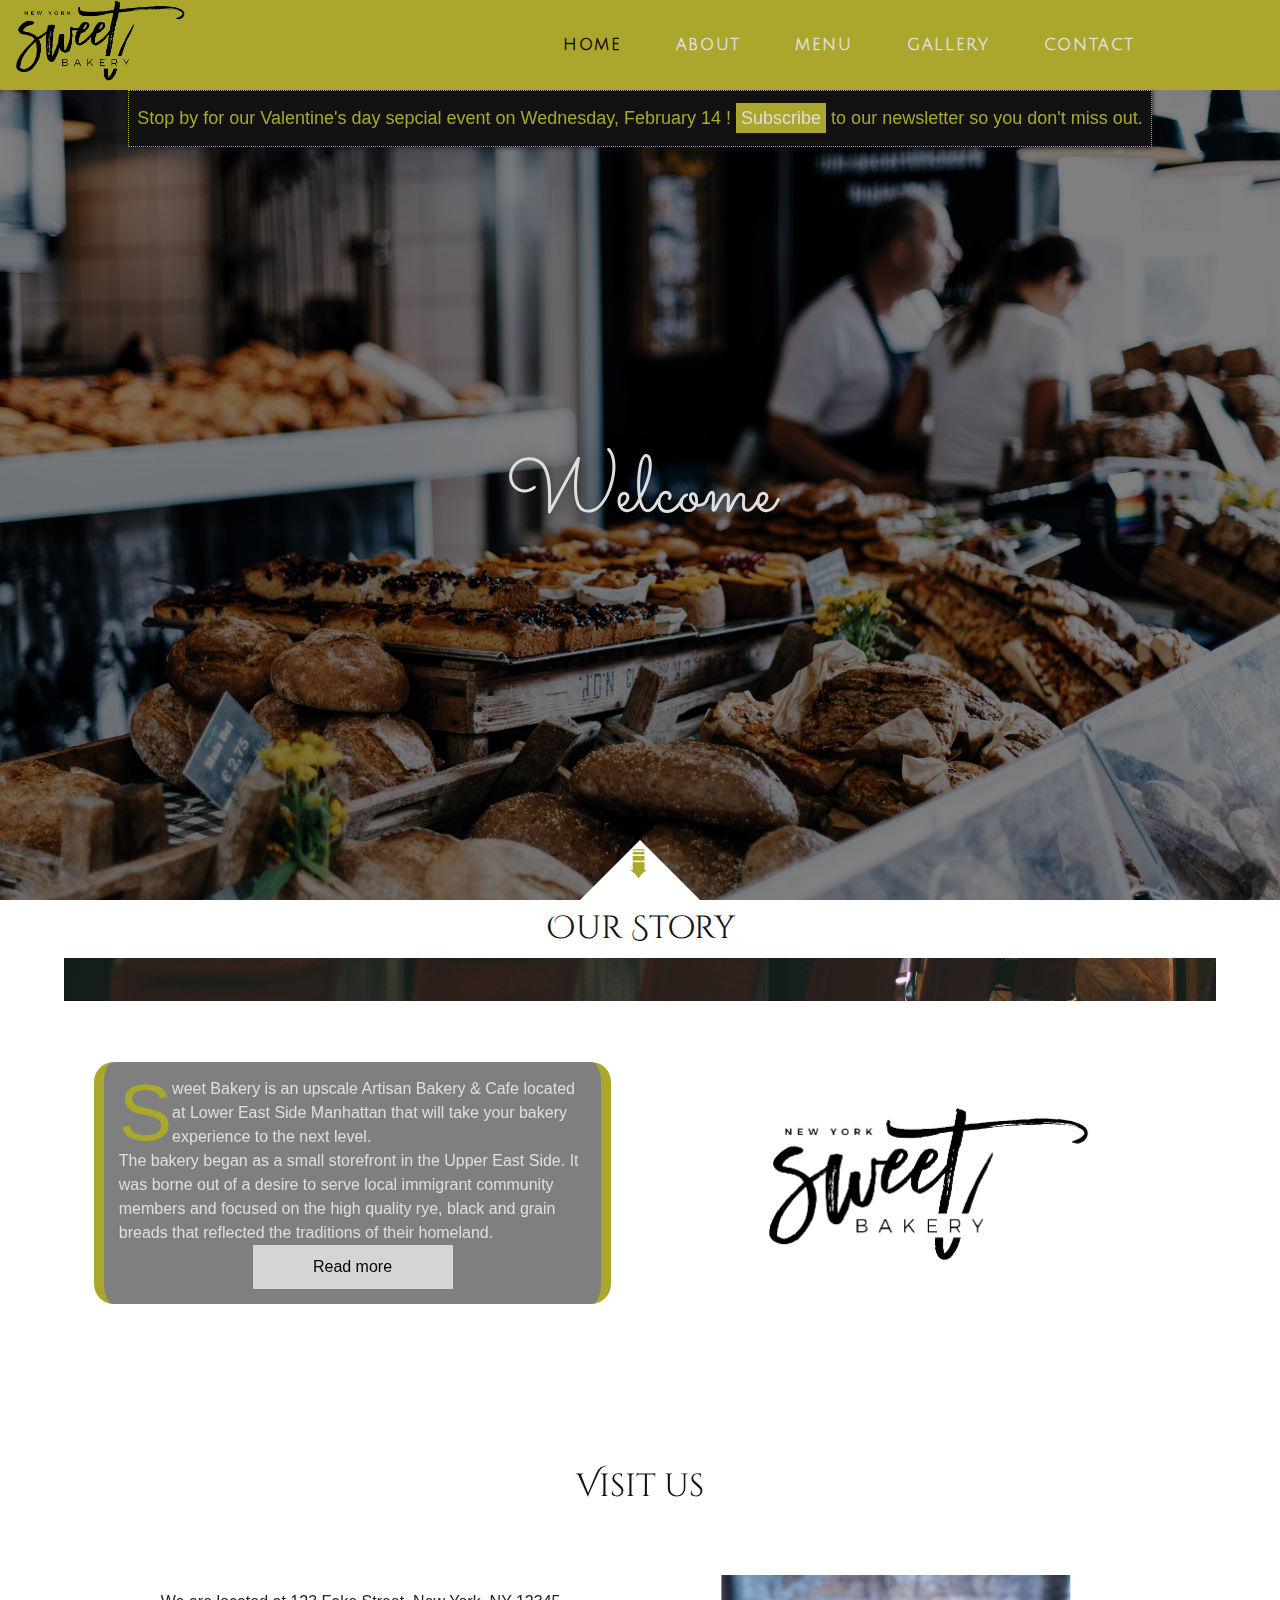
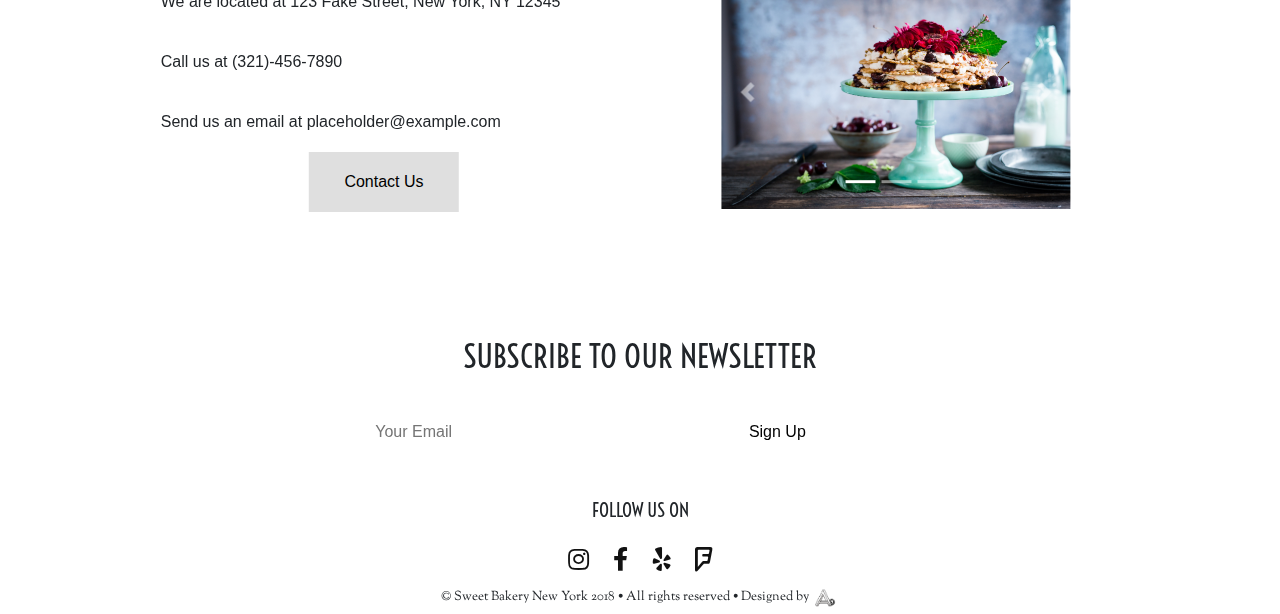
==== index.html @ f9ac9fd3 "First" ====
<!DOCTYPE html>
<html>
  <head>
    <meta charset="utf-8">  
    <title>Home</title>  
    <meta name="viewport" content="width=device-width, initial-scale=1.0">  
    <link rel="stylesheet" href="style/style.css">
    <link rel="stylesheet" href="style/style2.css">  
    <link rel="stylesheet" href="https://maxcdn.bootstrapcdn.com/bootstrap/4.0.0/css/bootstrap.min.css">  
    <link href="https://maxcdn.bootstrapcdn.com/font-awesome/4.7.0/css/font-awesome.min.css" rel="stylesheet" integrity="sha384-wvfXpqpZZVQGK6TAh5PVlGOfQNHSoD2xbE+QkPxCAFlNEevoEH3Sl0sibVcOQVnN" crossorigin="anonymous">
    <link href="https://use.fontawesome.com/releases/v5.0.6/css/all.css" rel="stylesheet">
    <script src="https://code.jquery.com/jquery-3.3.1.js"></script>
    <script src="https://ajax.googleapis.com/ajax/libs/jquery/1.11.0/jquery.min.js"></script>
    <script src="navActivity.js"></script> 
    <script src="parallax.js"></script>  
    <script src="https://ajax.googleapis.com/ajax/libs/jquery/3.3.1/jquery.min.js"></script>
    <script src="https://cdnjs.cloudflare.com/ajax/libs/popper.js/1.12.9/umd/popper.min.js"></script>
    <script src="https://maxcdn.bootstrapcdn.com/bootstrap/4.0.0/js/bootstrap.min.js"></script>  
    
    <link rel="stylesheet" type="text/css" href="lightbox.min.css">
    <script type="text/javascript" src="lightbox-plus-jquery.min.js"></script>
    <script src="https://code.jquery.com/jquery-3.3.1.js" integrity="sha256-2Kok7MbOyxpgUVvAk/HJ2jigOSYS2auK4Pfzbm7uH60=" crossorigin="anonymous"></script>  
    
    <script src="https://code.jquery.com/jquery-3.3.1.js"></script>
    
    <script type="text/javascript">
      $(document).ready(function(){
          $(".button").click(function(){
                var value = $(this).attr("data-filter");
                if(value == "all"){
                    $(".filter").show();
                }
                else{
                    $(".filter").not("."+ value).hide();
                    $(".filter").filter("." + value).show();
                }
                $("ul .button").click(function(){
                    $(this).addClass("active").siblings().removeClass('active');
                })
            })
      })
    </script>  
  </head>
  <body>
        
      <section id="home">
        <nav>
            
            <a href="index.html" class="logo-link"><div class="logo"></div></a>
              
            <label for="toggle">&#9776;</label>
            <input type="checkbox" id="toggle">
              
            <div class="menu">
            <a href="index.html" class="active">Home</a>
            <a href="about.html">About</a>
            <a href="menu.html">Menu</a>
            <a href="gallery.html">Gallery</a>  
            <a href="contact.html">Contact</a>
            </div>      
          </nav>
        <div id="note">
        <h1>Stop by for our Valentine's day sepcial event on Wednesday, February 14 ! <span><a href="#subscribe">Subscribe</a></span> to our newsletter so you don't miss out.</h1>
        </div>  
        <div class="landing" data-parallax="scroll" data-image-src="images/bakery.jpg">
            <div class="overlay"></div>
            <h1>Welcome</h1>
            <div class="down-arrow"></div>
            <a href="#middle" class="arrow"><h6>&#10144;</h6></a>
        </div>  
          
        <div class="about-info" id="middle" data-parallax="scroll" data-image-src="images/cafe.jpg">
            <h1>Our Story</h1>
            <div class="grid-container">
            <div class="center-grid">
                <div class="left-container">
                <p>
                Sweet Bakery is an upscale Artisan Bakery &amp; Cafe located at Lower East Side Manhattan that will take your bakery experience to the next level. <br> 
                The bakery began as a small storefront in the Upper East Side. It was borne out of a desire to serve local immigrant community members and focused on the high quality rye, black and grain breads that reflected the traditions of their homeland. <br>   
                <button type="button">Read more</button>
                <br>    
                </p> 
                </div>
                <div class="right-container">
                    
                </div>
            </div>

        </div>
        </div>
          
        <div class="location-info">
            <h1>Visit us</h1>
        <div class="grid-container">
          
            <div class="center-grid">
                <div class="left-container">
                    <div class="left">
                  <div class="info-wrap">
                    <li>We are located at <a href="#">123 Fake Street, New York, NY 12345</a></li>
                    <li>Call us at <a href="tel:321-456-7890">&#40;321&#41;&#45;456&#45;7890</a></li>
                    <li>Send us an email at <a href="#">placeholder@example.com</a>
                    <br>
                    <a href="contact.html"><button type="button">Contact Us</button></a>
                  </div>
              </div>
                </div>
                <div class="right-container">
                    <div class="right" on contextmenu="return false;" onselectstart="return false;" ondragstart="return false;">

                <div id="demo" class="carousel slide" data-ride="carousel" data-interval="3000">

                  <!-- Indicators -->
                  <ul class="carousel-indicators">
                    <li data-target="#demo" data-slide-to="0" class="active"></li>
                    <li data-target="#demo" data-slide-to="1"></li>
                    <li data-target="#demo" data-slide-to="2"></li>
                  </ul>

                  <!-- The slideshow -->
                  <div class="carousel-inner">
                    <div class="carousel-item active">
                      <img src="./images/beautiful.jpg" alt="Image 1">
                    </div>
                    <div class="carousel-item">
                      <img src="./images/croisant.jpg" alt="Image 2">
                    </div>
                    <div class="carousel-item">
                      <img src="./images/desserts.jpg" alt="Image 3">
                    </div>
                  </div>

                  <!-- Left and right controls -->
                  <a class="carousel-control-prev" href="#demo" data-slide="prev">
                    <span class="carousel-control-prev-icon"></span>
                  </a>
                  <a class="carousel-control-next" href="#demo" data-slide="next">
                    <span class="carousel-control-next-icon"></span>
                  </a>

                </div>              

              </div>
                </div>
            </div>

        </div>
        </div> 
          
        <div class="newsletter">
          <div class="signup-form">
                        <h3>Subscribe to our newsletter</h3>
                        <form>
                            <input id="subscribe" type="email" placeholder="Your Email" required><button type="submit">Sign Up</button>
                        </form>
                    </div>
        </div>
          
        <div class="bottom-container">
        <div class="social-icons">
        <h6>Follow us on</h6>
        <ul>
            <li><a href="#" class="" title="Instagram"><i class="fab fa-instagram"></i></a></li>
            <li><a href="#"class="" title="Facebook"><i class="fab fa-facebook-f"></i></a>  </li>
            <li><a href="#"class="" title="Yelp"><i class="fab fa-yelp"></i></a></li>
            <li><a href="#"class="" title="Foursquare"><i class="fab fa-foursquare"></i></a></li>
        </ul>
        </div>
        <footer>
        <p> 
            &copy; Sweet Bakery New York 2018 &#8226; All rights reserved &#8226; Designed by <a href="#" alt="AnupsDesign" title="http://anupsdesign.github.io/"><span>&nbsp;&nbsp;&nbsp;&nbsp;</span></a>
        </p>  
    </footer>
    </div>  
          
      </section>
        
      <script>
        $('a > img').bind('contextmenu', function(e){
            return false;
        }); 
      </script>  
      <script>
        document.oncontextmenu = function(e){
            var target = (typeof e !="undefined")? e.target: event.srcElement
                if (target.tagName == "IMG" || (target.tagName == 'A' && target.firstChild.tagName == 'IMG'))
                    return false
        }
      </script> 
      
  </body>
</html>
---- style/style.css ----
@import url('https://fonts.googleapis.com/css?family=Julius+Sans+One');
@import url('https://fonts.googleapis.com/css?family=Sacramento');
@import url('https://fonts.googleapis.com/css?family=Lateef');
@import url('https://fonts.googleapis.com/css?family=Cinzel+Decorative');/*title font-family: 'Cinzel Decorative', cursive;*/

@import url('https://fonts.googleapis.com/css?family=Sorts+Mill+Goudy');

@import url('https://fonts.googleapis.com/css?family=Sacramento');


body{
    margin: 0;
}
section{
    position: relative;
    width: 100%;
    height: 100vh;
}
* > button,input{
    outline: none;
}

#note {
        width: 80%;
        margin: 0 auto;
        position: absolute;
        z-index: 999;
        top: 90px;
        left: 0;
        right: 0;
        background: #121212;
        text-align: center;
        line-height: 2.5;
        overflow: hidden; 
        -webkit-box-shadow:0 0 5px #121212;
        -moz-box-shadow:0 0 5px #121212;
        box-shadow:0 0 5px #121212;
    }
    .cssanimations.csstransforms #note {
        -webkit-transform:translateY(-100vh);
        -webkit-animation:slideDown 7s 0s 1 ease forwards;
        -moz-transform:translateY(-100vh);
        -moz-animation:slideDown 7s 0s 1 ease forwards;
    }
    @-webkit-keyframes slideDown {
        0%, 100% { -webkit-transform: translateY(-100vh); }
        10%, 90% { -webkit-transform: translateY(0px); }
    }
    @-moz-keyframes slideDown {
        0%, 100% { -moz-transform: translateY(-100vh); }
        10%, 90% { -moz-transform: translateY(0px); }
    }
    #note h1{
        line-height: 2.5;
        padding: 5px;
        font-size: 2vh;
        color:#ABA72D;
        margin-bottom: 0;
        border: thin dotted #ABA72D;
    }    
    #note span{
        background-color: #ABA72D;
        padding: 5px;
        -webkit-box-shadow:0 0 5px #121212;
        -moz-box-shadow:0 0 5px #121212;
        box-shadow:0 0 5px #121212;
        transition: .3s;
    }
    #note span:hover{
        transition: .3s;
        background-color: #2D2E30;
        color: #ABA72D;
    }
    #note span a{
        text-decoration: none;
        color: #dfdfdf;
    }
    #note span a:hover{
        transition: .3s;
        color:#ABA72D; 
    }

/*
.announcement{
    width: 100%;
    background-color: #121212;
    margin:0;
    padding: 0;
    position: absolute;
    z-index: 101;
    top: 0;
    left: 0;
    right: 0;
    overflow: hidden; 
}
.announcement h1{
    font-size: 1em;
    text-align: center;
    padding: 5px;
    margin-bottom: 0;
    color: #ABA72D;
}
.announcement span{
    background-color: #dfdfdf;
    padding: 5px;

}
.announcement span a{
    text-decoration: none;
    color: #ABA72D;
}
*/
nav{
    position: fixed;
    width: 100%;
    height: 90px;
    background-color: #ABA72D;
    text-align: right;
    z-index: 999;
    transition: all ease .5s;
}
nav .menu a{
    position: relative;
    line-height: 90px;
    padding: 25px;
    text-transform: uppercase;
    text-decoration: none;
    right: 50px;
    color: #DFDFDF;
    font-family: 'Julius Sans One', sans-serif;
    font-weight: bolder;
    font-size: 1em;
    letter-spacing: .1em;
    transition: .3s;
}
nav a:hover{
    transition: .4s;
    color: #121212;
}
nav .menu a.active{
    color: #121212;
}
a.arrow h6{
    position: relative;
    color: #ABA72D;
    font-size: 2.5em;
    transform: rotate(90deg);
    animation: bounce .8s infinite;
    margin: 0;
}
a.arrow{
    position: absolute;
    text-decoration: none;
    top: 96%;
    left: 50%;
    transform: translate(-50%,-50%);
}
a.arrow:hover{
    text-decoration: none;
}
nav .logo{
    position: absolute;

    width: 200px;
    height: 90%;
    padding-top: 5px;
    background-image: url(../images/logo.png);
    background-repeat: no-repeat;
    background-position: center;
    background-size: contain ;
    z-index: 999;
}
.overlay{
    position: relative;
    background-color: rgba(0,0,0,.4);
    width: 100%;
    height: 100vh;

}
.shrink {
    color: #121212;
    transition: all ease .5s;
    background: #DFDFDF; /*Change background to black on scroll*/
}
nav.shrink a{
    color: #121212;
}
nav.shrink a:hover{
    color: RGBA(171, 167, 45, 1.00);
}
nav.shrink a.active{
    color: #ABA72D;
}
nav.shrink label{
    color: #ABA72D;
}

#toggle{
        display: none;
}
label{
        visibility: hidden;
        position: relative;
        margin: 0 40px 0 0;
        font-size: 2em;
        line-height: 90px;
        width: 30px;
        float: right;
        color: #DFDFDF;
        transition: .4s;
}
label:hover{
    transition: .3s;
    color: #121212;
    cursor: pointer;
}
.down-arrow{
    position: relative;
	background: #fff;
}
.down-arrow:after {
	bottom: 100%;
	left: 50%;
	border: solid transparent;
	content: " ";
	height: 0;
	width: 0;
	position: absolute;
	pointer-events: none;
	border-color: rgba(136, 183, 213, 0);
	border-bottom-color: #fff;
	border-width: 60px;
	margin-left: -60px;
}

#top .heading h1{
    position: absolute;
    top: 55%;
    left: 50%;
    transform: translate(-50%,-50%);
    font-family: ;
    font-size: 6em;
    margin: 0;
    color: #DFDFDF;
    font-family: 'Sacramento', cursive;
    text-transform: none;
    font-weight: normal;
}
#middle .heading h1{
    font-family: 'Cinzel Decorative', cursive;
    text-align: center;
    font-size: 2.4em;
    color: #121212;
    margin: -8vh auto;
    width: 100%;
    position: absolute;
}
@keyframes bounce{
    0%{
        top: 0px;
    }
    50%{
        top: 10px;
        opacity: .6;
    }
    100%{
        top: 0px;
    }
}

.container{
    width: 90%;
    margin: 0vh auto;
    height: 95vh;
}
.left-box{
    background-color: rgba(0,0,0,.4);
    position: absolute;
    top: 50%;
    left: 30%;
    transform: translate(-50%,-50%);
    width: 40%;
    height: auto;
    color: #121212;
    border-right: 8px solid RGBA(171, 167, 45, 1.00);
    border-left: 8px solid RGBA(171, 167, 45, 1.00);
    border-radius: 25px;
}
.left-box p{
    font-size: 1.3em;
    padding: 15px;
    color: #dfdfdf;
    text-align: justify;
}
.left-box p:first-child:first-letter{
    float: left;
    width: 0.7em;
    font-size: 400%;
    line-height: 70%;
    color: RGBA(171, 167, 45, 1.00);
}
.left-box button{
    padding: 12px;
    width: 200px;
    font-size: 1em;
    outline: none;
    cursor: pointer;
    border: none;
    transition: .4s;
    position: relative;
    left: 50%;
    transform: translateX(-50%);
    background-color: rgba(223,223,223,.9);
}
.left-box button:hover{
    transition: .3s;
    color: RGBA(171, 167, 45, 1.00);
    background-color: rgba(0,0,0,.5);
    -webkit-box-shadow:0 0 5px #121212;
    -moz-box-shadow:0 0 5px #121212;
    box-shadow:0 0 5px #121212;
}
.right-box{
    background-image: url(../images/logo.png);
    background-repeat: no-repeat;
    background-size: contain;
    background-position: center;
    /*background-color: RGBA(244, 144, 71, .7);*/
    height: 400px;
    width: 40%;
    position: absolute;
    left: 72%;
    top: 50%;
    transform: translate(-50%,-50%);
}
.break{
    width: 100%;
    height: 10vh;
}

#bottom{
    width: 90%;
    height: auto;
    margin: -5vh auto;
    /*height: 95vh;*/
    background-color: #FBFBFC;
    /*border: solid;*/
     
}
.bottom-container{
    width: 100%;
    height: 60%;
    position: relative;
    left: 50%;
    transform: translateX(-50%);
    
} 
.float-wrap{
    display: flex;
    flex-direction: row;
    justify-content: center;
    align-items: center;
    height: auto;
    
}
.left{
    padding: 20px;
    width: 50%;
    height: 400px;
    /*background-color: RGBA(163, 141, 118, 1.00);*/
}
.right{
    padding: 20px;
    width: 50%;
    height: 400px;
    /*background-color: RGBA(198, 160, 154, 1.00);*/
}
.info-wrap{
    max-width: 100%;
    height: auto;
    position: relative;
    top: 50%;
    left: 50%;
    transform: translate(-50%,-50%);
    /*background-color: antiquewhite*/
}
.info-wrap li{
    text-align: left;
    font-size: 1em;
    list-style: none;
    line-height: 60px;
}
.info-wrap li a{
    color: inherit;
}
.info-wrap button{
    border: none;
    cursor: pointer;
    width: 150px;
    padding: 0px;
    background-color: #DFDFDF;
    transition: .4s;
    outline: none;
}
.info-wrap button:hover{
    transition: .3s;
    background-color:#121212 ;
    color: #ABA72D;
    -webkit-box-shadow:0 0 5px #121212;
    -moz-box-shadow:0 0 5px #121212;
    box-shadow:0 0 5px #121212;
    outline: none;
}
.carousel-inner img {
    width: 100%;
    height: 100%;
}
.carousel{
    max-width: 100%;
    position: absolute;
    top: 50%;
    left: 50%;
    transform: translate(-50%,-50%);
}
#bottom .heading h1{
    font-family: 'Cinzel Decorative', cursive;
    text-align: center;
    color: #121212;
    font-size: 2.4em;
    margin: -8vh auto;
    width: 100%;
    position: absolute;
}

.bottom-extras{
    display: flex;
    flex-direction: row;
    justify-content: center;
    align-items: center;
    height: auto;
    /*background-color: lavender;*/
    padding-bottom: 30px;
}
.left-extra{
    width: 50%;
    /*background-color: lightblue;*/
}
.right-extra{
    width: 50%;
    /*background-color: steelblue;*/
}
.bottom-extras h1{
    text-align: center;
    font-size: 2em;
}
.bottom-extras p{
    text-align: center;
    font-size: 1em;
}
.bottom-extras p span{
    text-align: center;
    font-size: .7em;
    position: relative;
    top: 15px;
}
.bottom-extras form{
    display: flex;
    flex-direction: row;
    justify-content: center;
    align-items: center;
    height: auto;
}
.bottom-extras form input, button{
    border: none;
    padding: 10px;
    transition: .4s;
}
.bottom-extras form input:focus{
    -webkit-box-shadow:0px 1px 5px 1px #121212;
    -moz-box-shadow:0px 1px 5px 1px #121212;
    box-shadow:0px 1px 5px 1px #121212;
    transition: .3s;
}
.bottom-extras form button{
    background-color: #DFDFDF;
    width: 100px;
}
.bottom-extras form button:hover{
    transition: .3s;
    background-color:#121212 ;
    color: #ABA72D; 
    cursor: pointer;
    -webkit-box-shadow:0 0 5px #121212;
    -moz-box-shadow:0 0 5px #121212;
    box-shadow:0 0 5px #121212;
}
.social li{
    list-style: none;
    display: inline-block;
    padding: 10px;
    /*background-color: cadetblue;*/
}
.social li a{
    color: #121212;
    font-size: 1.5em;
    transition: .4s;
}
.social a:hover{
    transition: .3s;
    color: #ABA72D;
}
.social ul{
    /*background-color: antiquewhite;*/
}
.social{
    text-align: center;
    width: 90%;
    height: auto;
}


footer{
    font-family: 'Sorts Mill Goudy', serif;
    position: relative;
    width: 90%;
    margin: 5vh auto;
    margin-bottom: 0;
    /*background-color: dimgrey;*/
}
footer p{
    text-align: center;
    position: relative;
    font-size: .8em;
    margin-bottom: 0;
}
footer p span{
    border: solid transparent;
    padding: 5px;
    background-image: url(../images/anupsDesign.png);
    background-repeat: no-repeat;
    background-size: contain;
    background-position: center;
}
footer p a{text-decoration: none;}
footer p a:hover{text-decoration: none;}
/*
.grid-container {
    width: 85%;
    margin: 0 auto;
    display: grid;
    grid-template-columns: auto auto;
    grid-gap:10px;
    background-color: #2196F3;
    padding: 10px;   
}
.grid-item {
  background-color: rgba(255, 255, 255, 0.8);
  border: 1px solid rgba(0, 0, 0, 0.8);
  padding: 20px;
  font-size: 30px;
  text-align: left;
  height:auto;
}
.grid-item:last-child{
  grid-column-start: 1;
  grid-column-end: 3;  
}
.grid-item li{
    line-height: 70px;
    list-style: none;
    display: block;
    text-align: left;
    font-size: .8em;
}
.grid-item:nth-child(2){
    width: 650px;
    height: auto;
}
.carousel{
    width: 100%;
}
.carousel-inner img {
    width: 100%;
    max-height: 400px;
}
*/
@media only screen and (max-width: 870px){
    label{
        display: block;
        outline: none;
        visibility: visible;
    }
    label:active{
        color: #121212;
    }
    nav{
        text-align: center;
    }
    nav .menu a {
        clear: both;
        width: 100%;
        position: relative;
        left: 50%;
        top: 37px;
        transform: translate(-50%,-50%);
        display: none;
        padding: 0px;
        border-bottom: 1px solid RGBA(18, 18, 18, .5);
        background-color: rgba(223,223,223,.9);
        opacity: 0;
        color:#ABA72D;
        transition: .3s;
    }
    nav .menu a:hover{
        color: #121212;
        transition: .4s;
    }
    #toggle:checked + .menu a{
        visibility: visible;
        opacity: 1;
        transition: opacity 0.2s linear;
        display: block;
    }

}
---- style/style2.css ----
@import url('https://fonts.googleapis.com/css?family=Nanum+Myeongjo');
@import url('https://fonts.googleapis.com/css?family=Lobster');

@import url('https://fonts.googleapis.com/css?family=Dancing+Script');
@import url('https://fonts.googleapis.com/css?family=Voltaire');

    #note {
        width: 80%;
        margin: 0 auto;
        position: absolute;
        z-index: 2;
        top: 90px;
        left: 0;
        right: 0;
        background: #121212;
        text-align: center;
        line-height: 2.5;
        overflow: hidden; 
        -webkit-box-shadow:0 0 5px #121212;
        -moz-box-shadow:0 0 5px #121212;
        box-shadow:0 0 5px #121212;
        animation: slideDown 7s 0s 1 ease forwards;
    }
    .cssanimations.csstransforms #note {
        -webkit-transform:translateY(-100vh);
        -webkit-animation:slideDown 7s 0s 1 ease forwards;
        -moz-transform:translateY(-100vh);
        -moz-animation:slideDown 7s 0s 1 ease forwards;
    }
    @-webkit-keyframes slideDown {
        0%, 100% { -webkit-transform: translateY(-100vh); }
        10%, 90% { -webkit-transform: translateY(0px); }
    }
    @-moz-keyframes slideDown {
        0%, 100% { -moz-transform: translateY(-100vh); }
        10%, 90% { -moz-transform: translateY(0px); }
    }
    #note h1{
        line-height: 2.5;
        padding: 5px;
        font-size: 2vh;
        color:#ABA72D;
        margin-bottom: 0;
        border: thin dotted #ABA72D;
    }    
    #note span{
        background-color: #ABA72D;
        padding: 5px;
        -webkit-box-shadow:0 0 5px #121212;
        -moz-box-shadow:0 0 5px #121212;
        box-shadow:0 0 5px #121212;
        transition: .3s;
    }
    #note span:hover{
        transition: .3s;
        background-color: #2D2E30;
        color: #ABA72D;
    }
    #note span a{
        text-decoration: none;
        color: #dfdfdf;
    }
    #note span a:hover{
        transition: .3s;
        color:#ABA72D; 
    }

.landing{
    width: 100%;
    height: 100vh;
}
.landing h1{
    z-index: 2;
    position: absolute;
    top: 55%;
    left: 50%;
    transform: translate(-50%,-50%);
    padding: 10px;
    font-family: 'Sacramento', cursive;
    text-align: center;
    color: #dfdfdf;
    font-size: 5em;
    margin: 0;
    text-shadow: 0px 5px 20px #121212;
}
.overlay{
    position: relative;
    width: 100%;
    height: 100%;
    background-color: rgba(0,0,0,.5);
    z-index: -1;
}

a.arrow h6{
    position: relative;
    color: #ABA72D;
    font-size: 2.5em;
    transform: rotate(90deg);
    animation: bounce .8s infinite;
    margin: 0;
    z-index: 2;
}
a.arrow{
    position: absolute;
    text-decoration: none;
    top: 96%;
    left: 50%;
    transform: translate(-50%,-50%);
}
a.arrow:hover{
    text-decoration: none;
}

.down-arrow{
    position: relative;
	background: #fff;
}
.down-arrow:after {
	bottom: 100%;
	left: 50%;
	border: solid transparent;
	content: " ";
	height: 0;
	width: 0;
	position: absolute;
	pointer-events: none;
	border-color: rgba(136, 183, 213, 0);
	border-bottom-color: #fff;
	border-width: 60px;
	margin-left: -60px;
}

.about-info{
    width: 90%;
    margin: 0 auto;
    height: auto;
    margin-bottom: 0;
}
.about-info h1{
    padding: 10px;
    font-family: 'Cinzel Decorative', cursive;
    text-align: center;
    color: #121212;
    font-size: 2em;
    margin: 0;
    background-color: #fff;
}
.left-container p{
    color: #dfdfdf;
    position: relative;
    top: 50%;
    transform: translateY(-50%);
    width: 90%;
    margin: 0 auto;
    padding: 15px;
    border-left: 10px solid #ABA72D;
    border-right: 10px solid #ABA72D;
    border-radius: 20px;
    background-color: rgba(0,0,0,.5);
}
.left-container p:first-child:first-letter{
    float: left;
    width: 0.7em;
    font-size: 500%;
    line-height: 90%;
    color: RGBA(171, 167, 45, 1.00);
}
.left-container button{
    position: relative;
    width: 200px;
    left: 50%;
    transform: translateX(-50%);
    background-color: rgba(223,223,223,.9);
    outline: none;
}
.left-container button:hover{
    cursor: pointer;
    transition: .3s;
    color: RGBA(171, 167, 45, 1.00);
    background-color: #121212;
    -webkit-box-shadow:0 0 5px #121212;
    -moz-box-shadow:0 0 5px #121212;
    box-shadow:0 0 5px #121212;
    outline: none;
}
.about-info .right-container{
    background-image: url(../images/logo.png);
    background-size: 70%;
    background-position: center;
    background-repeat: no-repeat;
}

.grid-container{
    height: auto;
    max-width: 1150px;
    margin: 0 auto;
    margin-bottom: 0vh;
    position: relative;
    /*background-color: lavender*/
}
.center-grid{
    width: 100%;
    display: grid;
    grid-template-columns: repeat(auto-fill,minmax(500px,2fr));
    justify-items: center;
}
.left-container{
    width: 100%;
    height: 450px;
    /*background-color: cornflowerblue;*/
}
.right-container{
    width: 80%;
    height: 450px;
    /*background-color: peachpuff;*/
}
.carousel-inner img {
    width: 100%;
}
.carousel{
    max-width: 100%;
    position: relative;
    top: 50%;
    left: 50%;
    transform: translate(-50%,-50%);
}
.left{
    padding: 20px;
    width: 95%;
    margin: 0 auto;
    height: 300px;
    position: relative;
    top: 50%;
    transform: translateY(-50%);
    /*background-color: RGBA(198, 160, 154, 1.00);*/
}
.right{
    padding: 20px;
    width: 95%;
    margin: 0 auto;
    height: 300px;
    position: relative;
    top: 50%;
    transform: translateY(-50%);
    /*background-color: RGBA(198, 160, 154, 1.00);*/
}

.location-info{
    /*background-color: rebeccapurple;*/
    width: 80%;
    margin: 0 auto;
    height: auto;
    position: relative;
}
.location-info h1{
    padding: 10px;
    font-family: 'Cinzel Decorative', cursive;
    text-align: center;
    color: #121212;
    font-size: 2em;
    margin: 0;
    z-index: 1;
    position: relative;
    top: 50px;
}
.info-wrap{
    max-width: 100%;
    height: auto;
    position: relative;
    top: 50%;
    left: 50%;
    transform: translate(-50%,-50%);
    /*background-color: antiquewhite*/
}
.info-wrap li{
    text-align: left;
    font-size: 1em;
    list-style: none;
    line-height: 60px;
}
.info-wrap li a{
    color: inherit;
}
.info-wrap button a{
    text-decoration: none;
}

.info-wrap button{
    border: none;
    cursor: pointer;
    width: 150px;
    padding: 0px;
    background-color: #DFDFDF;
    transition: .4s;
    outline: none;
}
.info-wrap button:hover{
    transition: .3s;
    background-color:#121212 ;
    color: #ABA72D;
    -webkit-box-shadow:0 0 5px #121212;
    -moz-box-shadow:0 0 5px #121212;
    box-shadow:0 0 5px #121212;
    outline: none;
}

.newsletter{
    /*background-color: orange;*/
    width: 80%;
    margin: 0 auto;
    height: auto;
}
.signup-form{
    /*background-color: orangered;*/
    text-align: center;
    width: 70%;
    margin: 0 auto;
    height: auto;
    position: relative;
}
.signup-form form{
    padding: 15px;
}
.signup-form input{
    width: 40%;
    outline: none;
    border: none;
    padding: 10px;
}
.signup-form button{
    width: 40%;
    outline: none;
    border: none;
    padding: 10px;
    cursor: pointer;
    transition:.4s;
    background-color: transparent;
}
.signup-form button:hover{
    background-color: #121212;
    color: #ABA72D;
    -webkit-box-shadow:0 0 5px #121212;
    -moz-box-shadow:0 0 5px #121212;
    box-shadow:0 0 5px #121212;
}
.signup-form input:focus{
    background-color: #121212;
    color: #ABA72D;
    -webkit-box-shadow:0 0 5px #121212;
    -moz-box-shadow:0 0 5px #121212;
    box-shadow:0 0 5px #121212;
}
.signup-form {
    padding-bottom: 20px;
}
.signup-form h3{
    font-size: 2em;
    padding-top: 20px;
    padding-bottom: 20px;
    font-family: 'Voltaire', sans-serif;
    text-align-last: center;
    margin: 0;
    text-transform: uppercase;
}

.social-icons{
    position: relative;
    margin: 0 auto;
    width: 90%;
    text-align: center;
    margin-bottom: 0;
}
.bottom-container{
    height: auto;
}
.social-icons h6{
    font-family: 'Voltaire', sans-serif;
    text-transform: uppercase;
    font-size: 1.2em;
    margin: 0;
    padding: 10px;
}
.social-icons ul{
    display: block;
    margin: 0 auto;
    width: 100%;
    padding-left: 0;
    position: relative;
}
.social-icons ul li{
    display: inline-block;
    list-style: none;
    padding: 10px;
}
.social-icons ul li a{
    font-size: 1.5em;
    color: #121212;
}
.social-icons ul li a:hover{color: #ABA72D;}
footer{
    position: relative;
    width: 100%;
    margin: 0vh auto;
    margin-bottom: 0;
    /*background-color: darksalmon;*/
}
@media only screen and (min-width: 810px) and (max-width: 815px){
  a.arrow h6{
    position: relative;
    color: #ABA72D;
    font-size: 1.8em;
    transform: rotate(90deg);
    animation: bounce .8s infinite;
    margin: 0;
    z-index: 2;
}
    a.arrow{
    position: absolute;
    text-decoration: none;
    top: 93%;
    left: 50%;
    transform: translate(-50%,-50%);
}
    .info-wrap li{
    text-align: center;
    font-size: 1em;
    list-style: none;
    line-height: 60px;
}
    .info-wrap button{
    border: none;
    cursor: pointer;
    width: 150px;
    padding: 0px;
    background-color: #DFDFDF;
    transition: .4s;
    outline: none;
    position: relative;
    left: 15%;
}
    .down-arrow{
    position: relative;
	background: #fff;
    }
    .down-arrow:after {
	bottom: 100%;
	left: 50%;
	border: solid transparent;
	content: " ";
	height: 0;
	width: 0;
	position: absolute;
	pointer-events: none;
	border-color: rgba(136, 183, 213, 0);
	border-bottom-color: #fff;
	border-width: 50px;
	margin-left: -50px;
}
    .landing h1{
    z-index: 2;
    position: absolute;
    top: 60%;
    left: 50%;
    transform: translate(-50%,-50%);
    padding: 10px;
    font-family: 'Sacramento', cursive;
    text-align: center;
    color: #dfdfdf;
    font-size: 5em;
    margin: 0;
    text-shadow: 0px 5px 20px #121212;
}  
}
@media only screen and (min-width: 730px) and (max-width: 740px){
    a.arrow h6{
    position: relative;
    color: #ABA72D;
    font-size: 1.8em;
    transform: rotate(90deg);
    animation: bounce .8s infinite;
    margin: 0;
    z-index: 2;
}
    a.arrow{
    position: absolute;
    text-decoration: none;
    top: 93%;
    left: 50%;
    transform: translate(-50%,-50%);
}
    .info-wrap li{
    text-align: center;
    font-size: 1em;
    list-style: none;
    line-height: 60px;
}
    .info-wrap button{
    border: none;
    cursor: pointer;
    width: 150px;
    padding: 0px;
    background-color: #DFDFDF;
    transition: .4s;
    outline: none;
    position: relative;
    left: 15%;
}
    .down-arrow{
    position: relative;
	background: #fff;
    }
    .down-arrow:after {
	bottom: 100%;
	left: 50%;
	border: solid transparent;
	content: " ";
	height: 0;
	width: 0;
	position: absolute;
	pointer-events: none;
	border-color: rgba(136, 183, 213, 0);
	border-bottom-color: #fff;
	border-width: 50px;
	margin-left: -50px;
}
    .landing h1{
    z-index: 2;
    position: absolute;
    top: 60%;
    left: 50%;
    transform: translate(-50%,-50%);
    padding: 10px;
    font-family: 'Sacramento', cursive;
    text-align: center;
    color: #dfdfdf;
    font-size: 5em;
    margin: 0;
    text-shadow: 0px 5px 20px #121212;
}
}
@media only screen and (max-width: 600px){
   .center-grid{
    width: 100%;
    display: grid;
    grid-template-columns: repeat(auto-fill,minmax(300px,2fr));
    justify-items: center;
} 
}
@media only screen and (min-width: 640px) and (max-width: 670px){
    a.arrow h6{
    position: relative;
    color: #ABA72D;
    font-size: 2em;
    transform: rotate(90deg);
    animation: bounce .8s infinite;
    margin: 0;
    z-index: 2;
}
    a.arrow{
    position: absolute;
    text-decoration: none;
    top: 93%;
    left: 50%;
    transform: translate(-50%,-50%);
}
    .info-wrap li{
    text-align: center;
    font-size: 1em;
    list-style: none;
    line-height: 60px;
}
    .info-wrap button{
    border: none;
    cursor: pointer;
    width: 150px;
    padding: 0px;
    background-color: #DFDFDF;
    transition: .4s;
    outline: none;
    position: relative;
    left: 17%;
}
    .down-arrow{
    position: relative;
	background: #fff;
    }
    .down-arrow:after {
	bottom: 100%;
	left: 50%;
	border: solid transparent;
	content: " ";
	height: 0;
	width: 0;
	position: absolute;
	pointer-events: none;
	border-color: rgba(136, 183, 213, 0);
	border-bottom-color: #fff;
	border-width: 50px;
	margin-left: -50px;
}
    .landing h1{
    z-index: 2;
    position: absolute;
    top: 60%;
    left: 50%;
    transform: translate(-50%,-50%);
    padding: 10px;
    font-family: 'Sacramento', cursive;
    text-align: center;
    color: #dfdfdf;
    font-size: 5em;
    margin: 0;
    text-shadow: 0px 5px 20px #121212;
}
    }
@media only screen and (min-width: 400px) and (max-width: 415px){
    .signup-form h3{
        font-size: 1.1em;
    }
    .signup-form input{
        width: 100%;
        outline: none;
        border: none;
        padding: 10px;
        border: solid thin;
    }
    .signup-form button{
        width: 100%;
        outline: none;
        border: none;
        padding: 10px;
        cursor: pointer;
        transition:.4s;
        background-color: transparent;
    }
    .info-wrap li{
    text-align: center;
    font-size: 1em;
    list-style: none;
    line-height: 60px;
    }
    .info-wrap button{
    border: none;
    cursor: pointer;
    width: 150px;
    padding: 0px;
    background-color: #DFDFDF;
    transition: .4s;
    outline: none;
    left: 29%;    
    }
}
@media only screen and (min-width: 300px) and (max-width: 375px){
    .center-grid{
    width: 100%;
    display: grid;
    grid-template-columns: repeat(auto-fill,minmax(200px,2fr));
    justify-items: center;
}
    .newsletter{
    /*background-color: orange;*/
    width: 80%;
    margin: 0 auto;
    height: auto;
}
    .signup-form{
        /*background-color: orangered;*/
        text-align: center;
        width: 70%;
        margin: 0 auto;
        height: auto;
        position: relative;
    }
    .signup-form form{
        padding: 15px;
    }
    .signup-form input{
        width: 100%;
        outline: none;
        border: none;
        padding: 10px;
        border: solid thin;
    }
    .signup-form button{
        width: 100%;
        outline: none;
        border: none;
        padding: 10px;
        cursor: pointer;
        transition:.4s;
        background-color: transparent;
    }
    .signup-form h3{
        font-size: 1.1em;
    }
    .right-container{
    width: 100%;
    height: 450px;
}
    .carousel-inner img {
        width: 100%;
    }
    .carousel{
        max-width: 100%;
        position: relative;
        top: 50%;
        left: 50%;
        transform: translate(-50%,-50%);
    }
    .info-wrap li{
    text-align: center;
    font-size: 1em;
    list-style: none;
    line-height: 60px;
    }
    .info-wrap button{
    border: none;
    cursor: pointer;
    width: 150px;
    padding: 0px;
    background-color: #DFDFDF;
    transition: .4s;
    outline: none;
    left: 32%;    
    }
    footer p{
        font-size: .7em;
    }
}
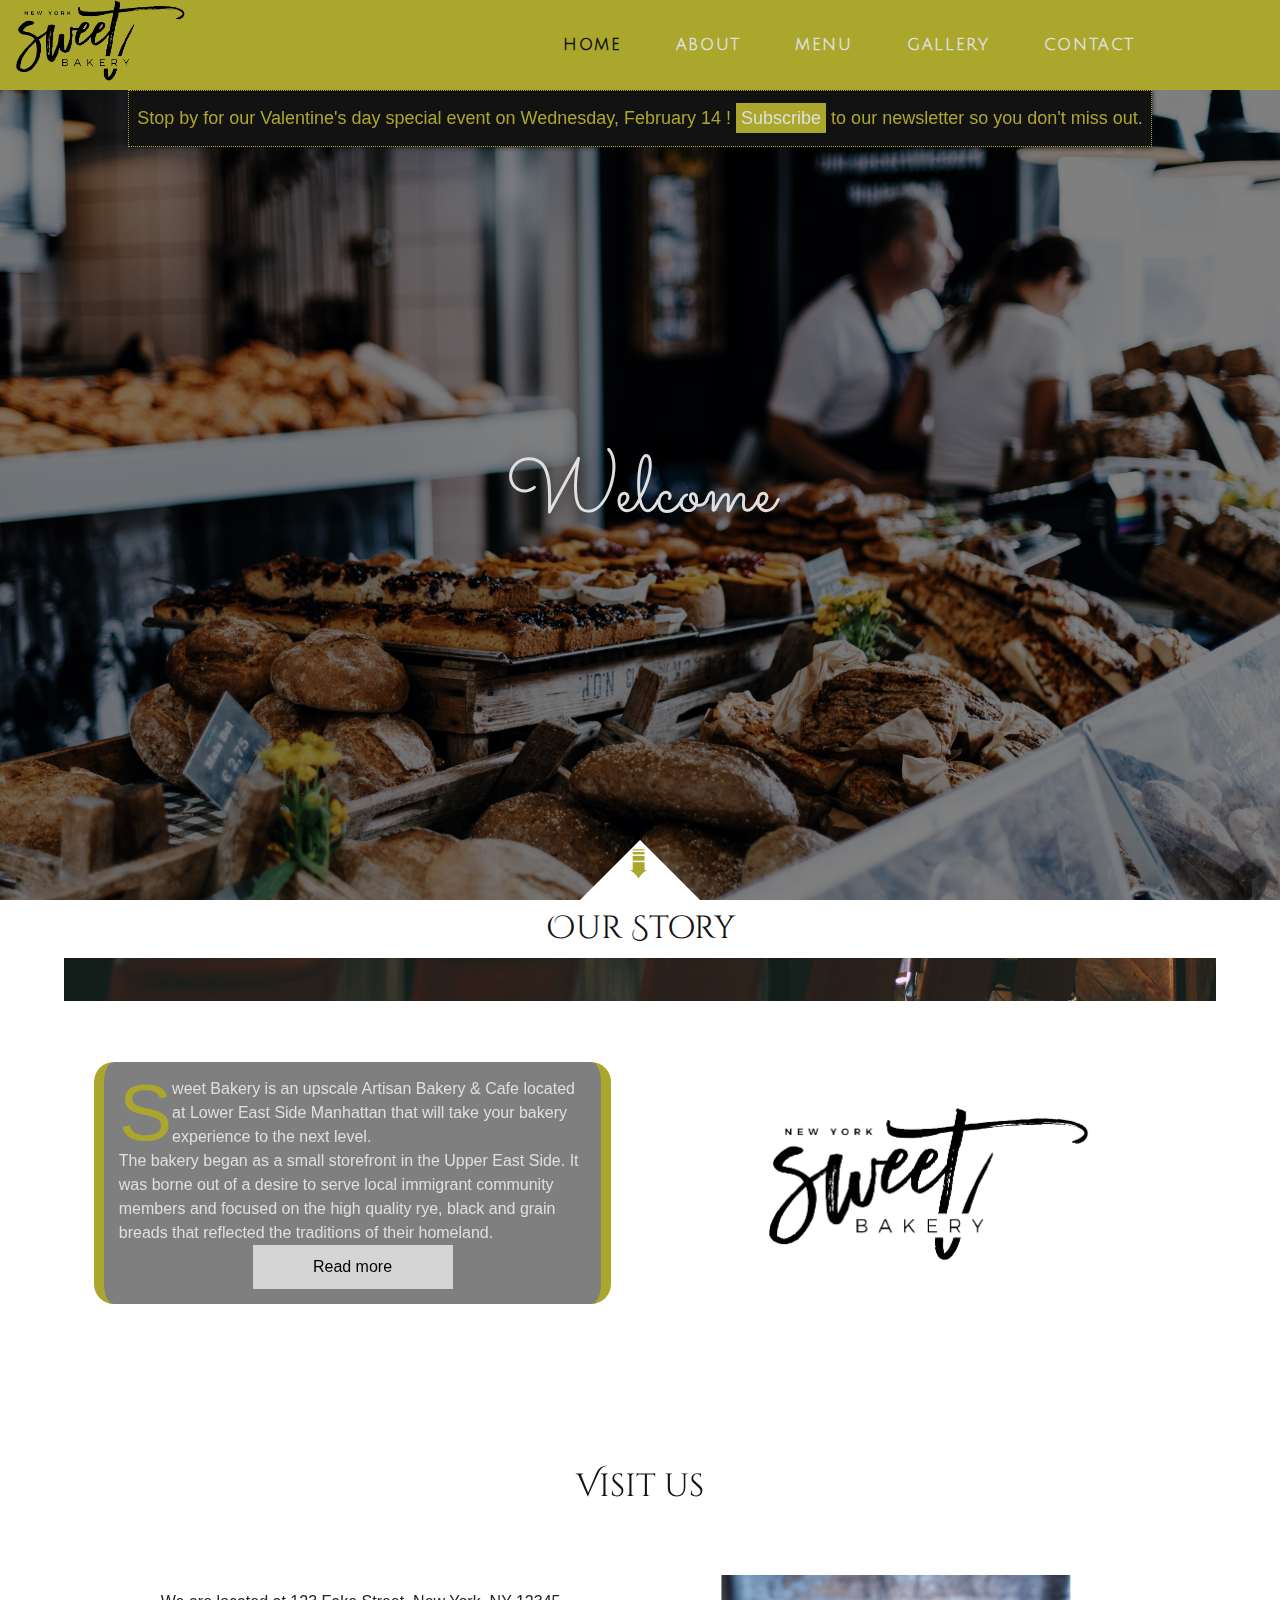
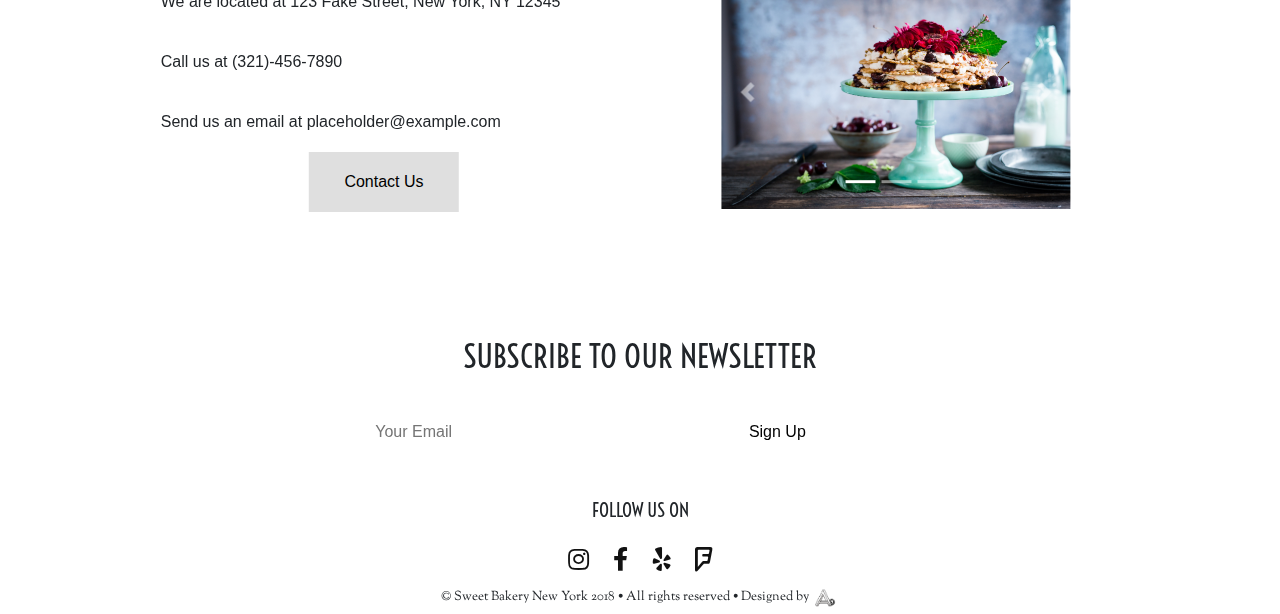
==== commit 7e26fa32: "Update index.html" ====
--- a/index.html
+++ b/index.html
@@ -60,7 +60,7 @@
             </div>      
           </nav>
         <div id="note">
-        <h1>Stop by for our Valentine's day sepcial event on Wednesday, February 14 ! <span><a href="#subscribe">Subscribe</a></span> to our newsletter so you don't miss out.</h1>
+        <h1>Stop by for our Valentine's day special event on Wednesday, February 14 ! <span><a href="#subscribe">Subscribe</a></span> to our newsletter so you don't miss out.</h1>
         </div>  
         <div class="landing" data-parallax="scroll" data-image-src="images/bakery.jpg">
             <div class="overlay"></div>
@@ -168,7 +168,7 @@
         </div>
         <footer>
         <p> 
-            &copy; Sweet Bakery New York 2018 &#8226; All rights reserved &#8226; Designed by <a href="#" alt="AnupsDesign" title="http://anupsdesign.github.io/"><span>&nbsp;&nbsp;&nbsp;&nbsp;</span></a>
+            &copy; Sweet Bakery New York 2018 &#8226; All rights reserved &#8226; Designed by <a href="http://anupsdesign.com/" alt="AnupsDesign" title="http://anupsdesign.github.io/"><span>&nbsp;&nbsp;&nbsp;&nbsp;</span></a>
         </p>  
     </footer>
     </div>  
